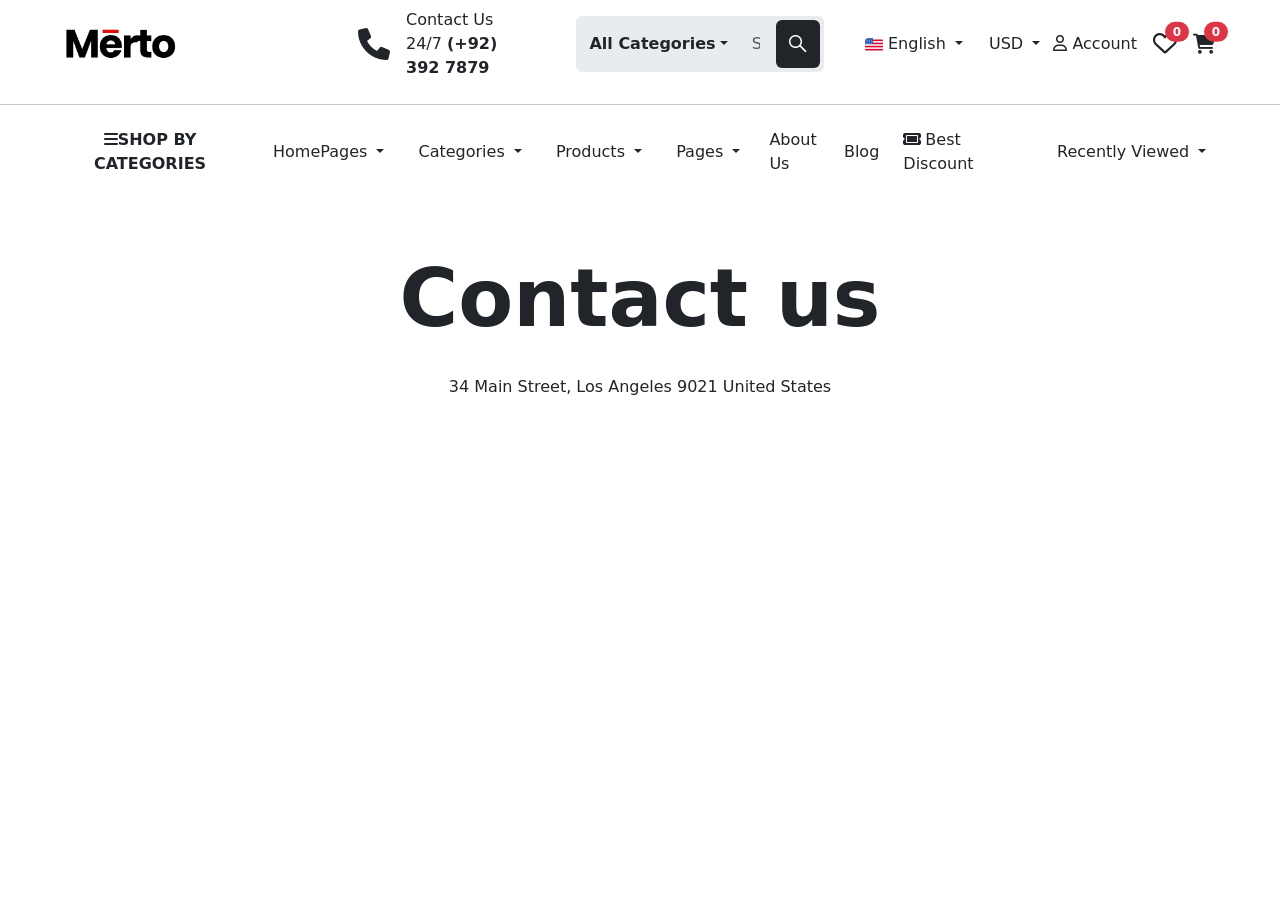
==== Contact.html @ 7fdfcc74 "first commit" ====
<!DOCTYPE html>
<html lang="en">

<head>
    <meta charset="UTF-8">
    <meta name="viewport" content="width=device-width, initial-scale=1.0">
    <title>Document</title>
    <link href="https://cdn.jsdelivr.net/npm/bootstrap@5.3.8/dist/css/bootstrap.min.css" rel="stylesheet"
        integrity="sha384-sRIl4kxILFvY47J16cr9ZwB07vP4J8+LH7qKQnuqkuIAvNWLzeN8tE5YBujZqJLB" crossorigin="anonymous">

    <link rel="stylesheet" href="https://cdnjs.cloudflare.com/ajax/libs/font-awesome/6.0.0/css/all.min.css">

    <link rel="stylesheet" href="https://cdnjs.cloudflare.com/ajax/libs/OwlCarousel2/2.3.4/assets/owl.carousel.min.css">
    <link rel="stylesheet"
        href="https://cdnjs.cloudflare.com/ajax/libs/OwlCarousel2/2.3.4/assets/owl.theme.default.min.css">

    <link rel="stylesheet" href="css/homeStyle.css">
</head>

<body>

    <nav class="myContainer">
        <div class=" row align-items-center">
            <div class="col-3">
                <img src="Images/logo.png" alt="" class="col-5">
            </div>

            <div class="col-5 d-flex ">
                <div class="d-flex align-items-center me-5 hoveract">
                    <i class="fa-solid fa-phone fa-2x me-3"></i>
                    <a href="" class=" list-group-item ">
                        Contact Us 24/7 <span class="fw-bold">(+92) 392 7879</span>
                    </a>
                </div>

                <div class="input-group mb-3 bg-body-secondary mt-3 rounded-2">
                    <button class="btn  dropdown-toggle fw-bold" type="button" data-bs-toggle="dropdown"
                        aria-expanded="false">All Categories</button>
                    <ul class="dropdown-menu">
                        <li><a class="dropdown-item" href="#">Action</a></li>
                        <li><a class="dropdown-item" href="#">Another action</a></li>
                        <li><a class="dropdown-item" href="#">Something else here</a></li>
                        <li>
                            <hr class="dropdown-divider">
                        </li>
                        <li><a class="dropdown-item" href="#">Separated link</a></li>
                    </ul>
                    <input type="text" class="form-control border border-0 bg-body-secondary py-3"
                        aria-label="Text input with dropdown button" placeholder="Search for Products">

                    <button class="btn fw-bold bg-dark m-1 rounded-2" type="button" data-bs-toggle="dropdown"
                        aria-expanded="false"><i class="fa-brands fa-sistrix text-white fa-lg"></i></button>
                </div>
            </div>

            <div class="col-4 d-flex align-items-center justify-content-end ">
                <div class="btn-group hoveract">
                    <button class="btn dropdown-toggle" type="button" data-bs-toggle="dropdown" aria-expanded="false">
                        <img src="Images/english.png" alt="">
                        English
                    </button>
                    <ul class="dropdown-menu ">
                        <li><a class="dropdown-item" href="#"><img src="Images/espanol.png" alt=""> Español</a></li>
                        <li><a class="dropdown-item" href="#"><img src="Images/francais.png" alt=""> Français</a></li>
                        <li><a class="dropdown-item" href="#"><img src="Images/portugues.png" alt=""> português</a></li>
                    </ul>
                </div>

                <div class="btn-group hoveract">
                    <button class="btn dropdown-toggle" type="button" data-bs-toggle="dropdown" aria-expanded="false">
                        USD
                    </button>
                    <ul class="dropdown-menu">
                        <li><a class="dropdown-item" href="#">Menu item</a></li>
                        <li><a class="dropdown-item" href="#">Menu item</a></li>
                        <li><a class="dropdown-item" href="#">Menu item</a></li>
                    </ul>
                </div>


                <a href="" class="me-3 list-group-item hoveract">
                    <i class="fa-regular fa-user"></i>
                    <span class="fw-medium">Account</span>
                </a>

                <a href="" class="me-3 list-group-item hoveract">
                    <i class="fa-regular fa-heart fa-xl"></i>
                    <span class="position-absolute top-0 start-100 translate-middle badge rounded-pill bg-danger ">
                        0
                    </span>
                </a>

                <a href="" class=" list-group-item hoveract">
                    <i class="fa-solid fa-cart-shopping fa-lg"></i>
                    <span class="position-absolute top-0 start-100 translate-middle badge rounded-pill bg-danger">
                        0
                    </span>
                </a>
            </div>

        </div>
    </nav>

    <hr>

    <section class="myContainer">
        <div class="row align-items-center ">

            <div class="col-2">
                <div class="btn-group hoveract">
                    <button class="btn fw-semibold" type="button" data-bs-toggle="dropdown" aria-expanded="false">
                        <i class="fa-solid fa-bars"></i>SHOP BY CATEGORIES
                    </button>
                    <ul class="dropdown-menu">
                        <li><a class="dropdown-item" href="#">Menu item</a></li>
                        <li><a class="dropdown-item" href="#">Menu item</a></li>
                        <li><a class="dropdown-item" href="#">Menu item</a></li>
                    </ul>
                </div>
            </div>

            <div class="col-8 d-flex align-items-center ">
                <div class="btn-group hoveract me-2">
                    <button class="btn dropdown-toggle" type="button" data-bs-toggle="dropdown" aria-expanded="false">
                        HomePages
                    </button>
                    <ul class="dropdown-menu">
                        <li><a class="dropdown-item" href="#">Menu item</a></li>
                        <li><a class="dropdown-item" href="#">Menu item</a></li>
                        <li><a class="dropdown-item" href="#">Menu item</a></li>
                    </ul>
                </div>

                <div class="btn-group hoveract me-2">
                    <button class="btn dropdown-toggle" type="button" data-bs-toggle="dropdown" aria-expanded="false">
                        Categories
                    </button>
                    <ul class="dropdown-menu">
                        <li><a class="dropdown-item" href="#">Menu item</a></li>
                        <li><a class="dropdown-item" href="#">Menu item</a></li>
                        <li><a class="dropdown-item" href="#">Menu item</a></li>
                    </ul>
                </div>

                <div class="btn-group hoveract me-2">
                    <button class="btn dropdown-toggle" type="button" data-bs-toggle="dropdown" aria-expanded="false">
                        Products
                    </button>
                    <ul class="dropdown-menu">
                        <li><a class="dropdown-item" href="#">Menu item</a></li>
                        <li><a class="dropdown-item" href="#">Menu item</a></li>
                        <li><a class="dropdown-item" href="#">Menu item</a></li>
                    </ul>
                </div>

                <div class="btn-group hoveract me-3">
                    <button class="btn dropdown-toggle" type="button" data-bs-toggle="dropdown" aria-expanded="false">
                        Pages
                    </button>
                    <ul class="dropdown-menu">
                        <li><a class="dropdown-item" href="#">Menu item</a></li>
                        <li><a class="dropdown-item" href="#">Menu item</a></li>
                        <li><a class="dropdown-item" href="#">Menu item</a></li>
                    </ul>
                </div>

                <a href="" class=" list-group-item hoveract me-4">About Us</a>
                <a href="" class=" list-group-item hoveract me-4">Blog</a>
                <a href="" class=" list-group-item hoveract me-4"><i class="fa-solid fa-ticket me-1"></i>Best
                    Discount</a>

            </div>


            <div class="col-2  text-end">
                <div class="btn-group hoveract">
                    <button class="btn dropdown-toggle" type="button" data-bs-toggle="dropdown" aria-expanded="false">
                        Recently Viewed
                    </button>
                    <ul class="dropdown-menu">
                        <li><a class="dropdown-item" href="#">Menu item</a></li>
                        <li><a class="dropdown-item" href="#">Menu item</a></li>
                        <li><a class="dropdown-item" href="#">Menu item</a></li>
                    </ul>
                </div>
            </div>
        </div>
    </section>


    <div class="text-center mt-5 py-2">
        <p class="fw-bold fa-5x">Contact us</p>
        <p>34 Main Street, Los Angeles 9021 United States</p>
    </div>
</body>

</html>
---- css/homeStyle.css ----
/* *{
    padding: 0;
    margin: 0;
    box-sizing: border-box;
} */
.hoveract:hover {
    color: #e32e40 !important;
}

.myContainer {
    width: 90%;
    margin-right: auto;
    margin-left: auto;
}

.carousel-container{
    background-color: #84a7a9;
}

.carousel-container2{
    background-color: #cca786;
}

.carousel-container3{
    background-color: #db5847;
}

.custom-carousel-caption {
    color: white;
    margin: auto;
    padding-left: 10%;
}

.custom-carousel-caption p{
    font-size: 2.8rem;
    width: 80%;
    /* line-height: 3rem; */
}

.custom-carousel-caption button{
    padding: 2.5% 6%;
    font-weight: 700;
    border-radius: 5px;
    border: none;
    outline: none;
}


.custom-carousel-caption {
    top: 30% !important;
    left: 10% !important;
}

.custom-carousel-img {
    margin-left: 35% !important;
}

.bg-green {
    background-color: #84A7A9;
}

.bg-beige {
    background-color: #d1ad8d;
}

.bg-red {
    background-color: #DB5847;
}

.product-hover-btn {
    background-color: #EBEEF0;
    top: 10%;
    right: 10%;
    padding: 2% 4%;
    border-radius: 5px;

    /* display: flex;
    flex-direction: column; */
}

.custom-carousel-caption {
    top: 30% !important;
    left: 10% !important;
}

.custom-carousel-img {
    margin-left: 35% !important;
}

.photos-carousel .item {
    height: 550px;
}

.photos-carousel .item img {
    width: 100%;
    height: 100%;
    object-fit: cover;
}

.side-banners {
    height: 500px;
    display: flex;
    flex-direction: column;
}

.side-banners div {
    height: 55%;
}

.side-banners img {
    width: 100%;
    height: 100%;
    object-fit: cover;
}

.bg-green {
    background-color: #84A7A9;
}

.bg-beige {
    background-color: #CCA786;
}

.bg-red {
    background-color: #DB5847;
}

.product-hover-btn {
    background-color: #EBEEF0;
    top: 10%;
    right: 10%;
    padding: 2% 4%;
    border-radius: 5px;

    /* display: flex;
    flex-direction: column; */
}

.saleDiv p {
    bottom: 3%;
    left: 15%;
    color: white;
    font-size: 1.7rem;
    width: 70%;
    font-weight: 900;
    text-align: center;
}

.collectionDiv p {
    top: 5%;
    left: 30%;
    font-size: 2rem;
    text-align: center;
    font-weight: 700;

}

.collectionDiv span {
    color: #CF600F;
    font-size: 0.8rem;
    font-weight: 700;
}

.collectionDiv a {
    color: black;
    font-size: 1rem;
    font-weight: 700;
    width: 30%;
    left: 47%;
    top: 36%;
}


.beautyDiv p {
    bottom: 15%;
    left: 15%;
    color: white;
    font-size: 1.5rem;
    width: 70%;
    font-weight: 600;
    text-align: center;
}

.beautyDiv span {
    bottom: 8%;
    left: 15%;
    color: rgba(255, 255, 255, 0.527);
    font-size: 2.5rem;
    width: 70%;
    font-weight: 600;
    text-align: center;
    font-family: initial;
    font-style: italic;
}

ul {
    list-style: none;
}

.footer{
    background-color: #1b1f22;
}

.footerMail {
    padding: 2% 5%;
    padding-right: 0;
    width: 120%;
    border: 1px solid #747474;
    border-radius: 5px;
}

.footerMail button {
    outline: none;
    border: none;
}

.footerMail input:focus {
    outline: none;
    border: none;
}

.sm-text{
    font-size: 0.9rem;
}

.bg-lightgray{
    background-color: #ebeef0;
}
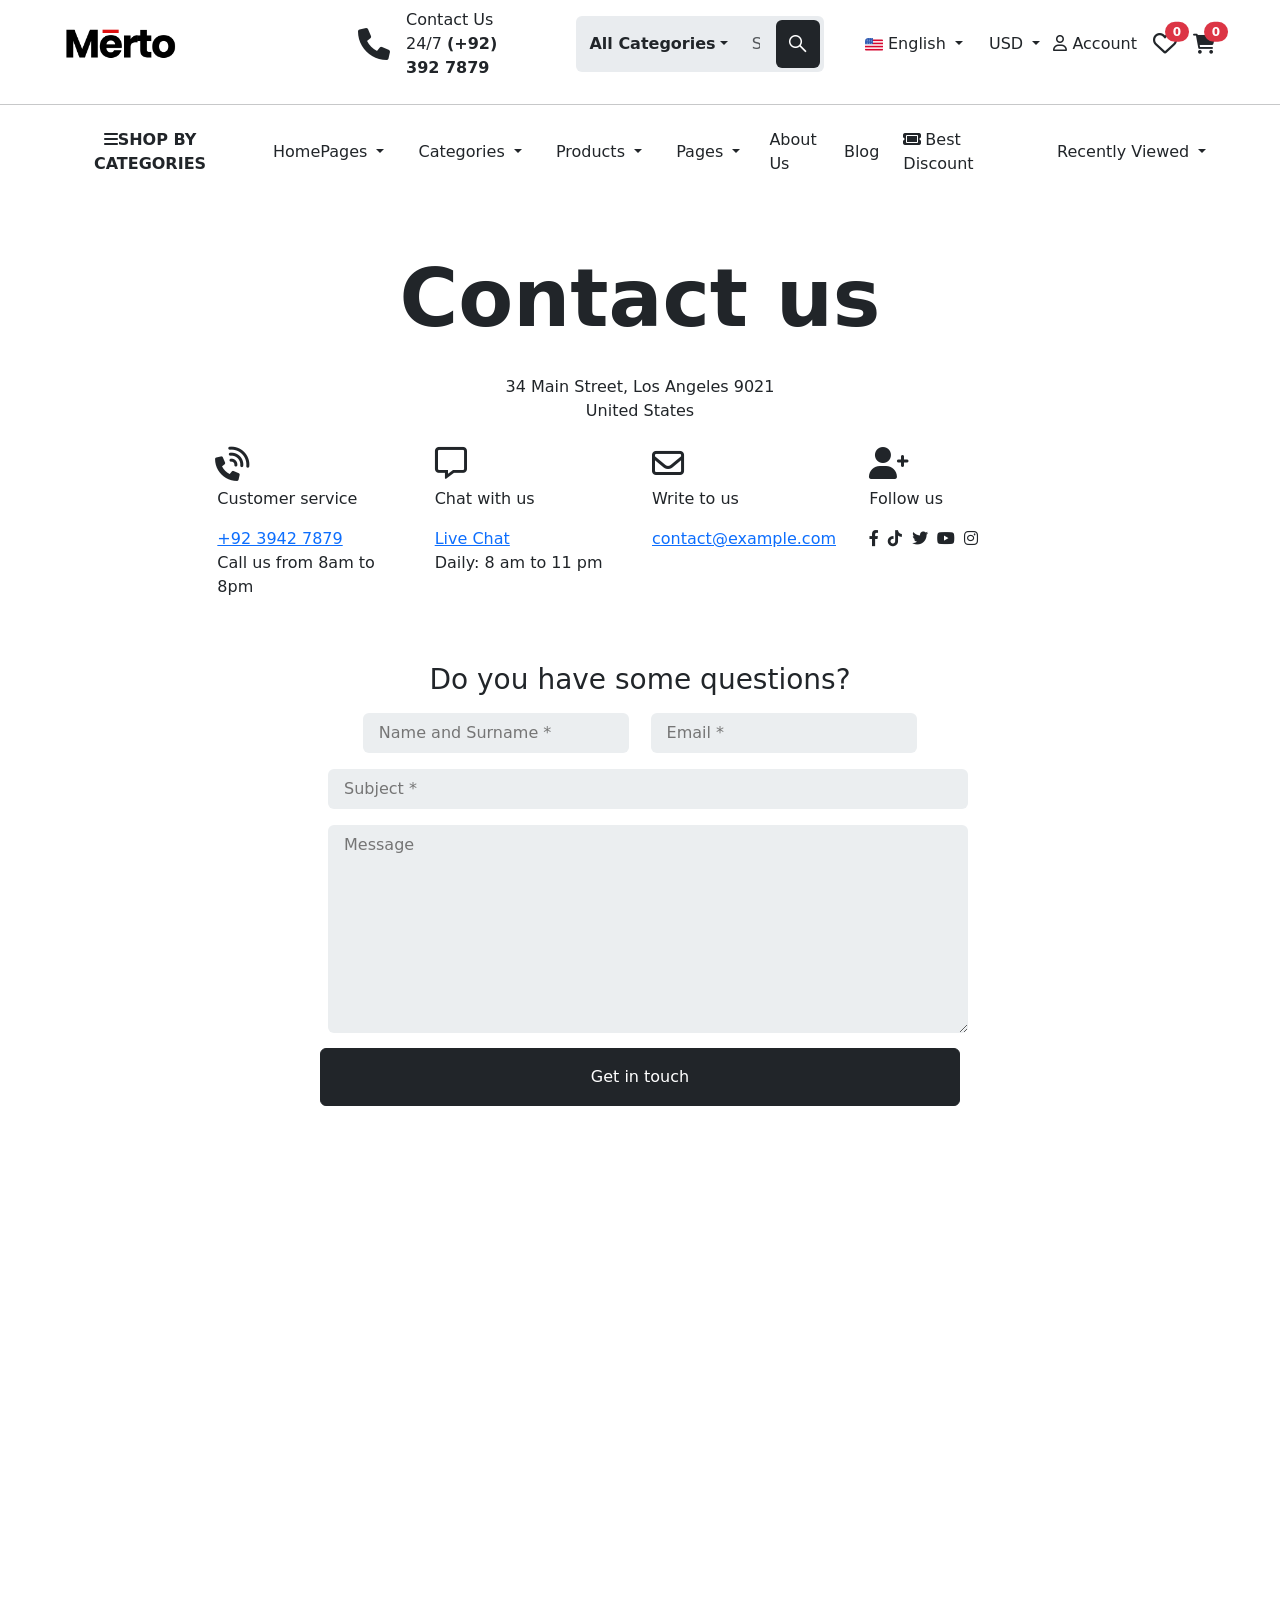
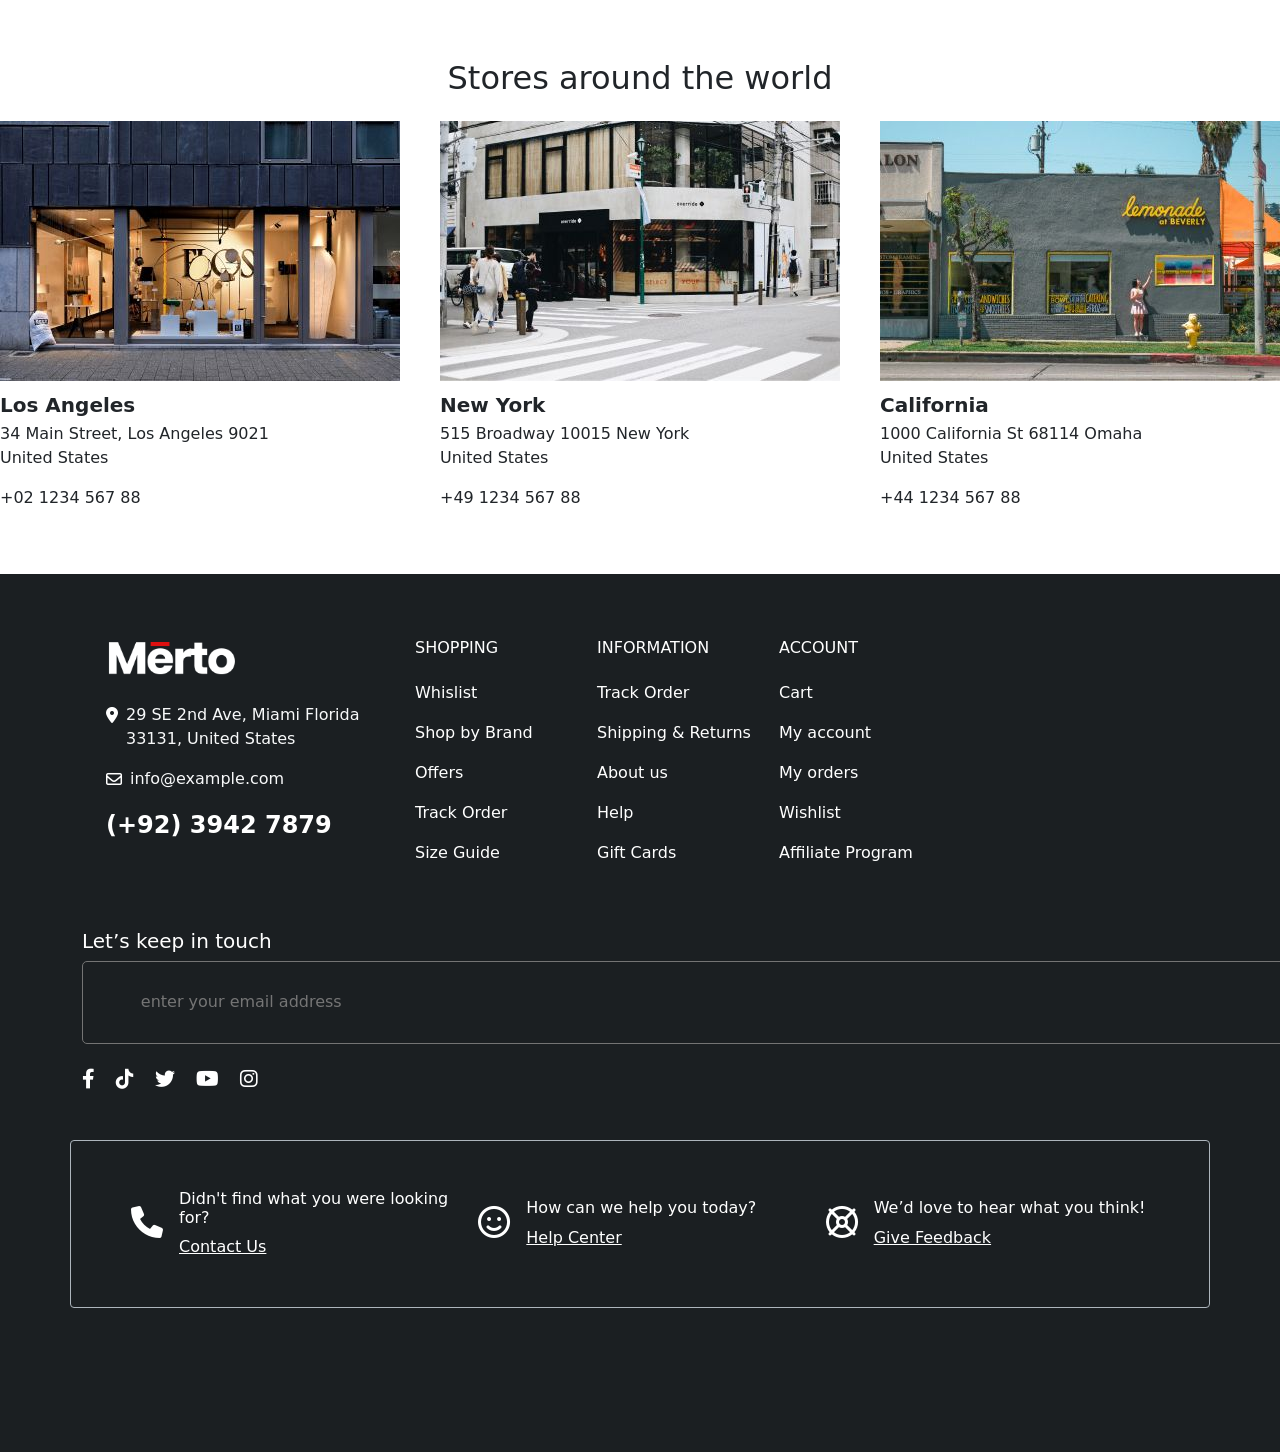
==== commit 953ed9fd: "The Contact" ====
--- a/Contact.html
+++ b/Contact.html
@@ -190,8 +190,222 @@
 
     <div class="text-center mt-5 py-2">
         <p class="fw-bold fa-5x">Contact us</p>
-        <p>34 Main Street, Los Angeles 9021 United States</p>
+        <p>34 Main Street, Los Angeles 9021 <br>United States</p>
     </div>
+
+    <div class="row justify-content-center">
+        <div class="col-2">
+            <i class="fa-solid fa-phone-volume fa-2x fa-rotate-by mb-2" style="--fa-rotate-angle: -45deg;"></i>
+            <p>Customer service</p>
+            <a href="#">+92 3942 7879</a>
+            <p>Call us from 8am to 8pm</p>
+        </div>
+        <div class="col-2">
+            <i class="fa-regular fa-message fa-2x mb-2"></i>
+            <p>Chat with us</p>
+            <a href="#">Live Chat</a>
+            <p>Daily: 8 am to 11 pm</p>
+        </div>
+        <div class="col-2">
+            <i class="fa-regular fa-envelope fa-2x mb-2"></i>
+            <p>Write to us</p>
+            <a href="#">contact@example.com</a>
+        </div>
+        <div class="col-2">
+            <i class="fa-solid fa-user-plus fa-2x mb-2"></i>
+            <p>Follow us</p>
+            <div class="">
+                <i class="fa-brands fa-facebook-f me-1 hoveract"></i>
+                <i class="fa-brands fa-tiktok me-1 hoveract"></i>
+                <i class="fa-brands fa-twitter me-1 hoveract"></i>
+                <i class="fa-brands fa-youtube me-1 hoveract"></i>
+                <i class="fa-brands fa-instagram me-1 hoveract"></i>
+            </div>
+        </div>
+    </div>
+
+    <section class="text-center my-5 col-6 m-auto">
+        <h3>Do you have some questions?</h3>
+
+        <div>
+            <form action="">
+                <input type="text" placeholder="Name and Surname *"
+                    class="border-0 bg-lightgray px-3 py-2 rounded-2 col-5 m-2">
+                <input type="email" placeholder="Email *" class="border-0 bg-lightgray px-3 py-2 rounded-2 col-5 m-2">
+                <input type="text" placeholder="Subject *" class="border-0 bg-lightgray px-3 py-2 rounded-2 col-12 m-2">
+                <textarea name="" id="" placeholder="Message"
+                    class="border-0 bg-lightgray px-3 py-2 rounded-2 col-12 m-2" rows="8"></textarea>
+
+                <button class="w-100 btn btn-dark p-3">Get in touch</button>
+            </form>
+        </div>
+    </section>
+
+    <section>
+        <iframe
+            src="https://www.google.com/maps/embed?pb=!1m14!1m8!1m3!1d26445.024106000106!2d-118.249991!3d34.053412!3m2!1i1024!2i768!4f13.1!3m3!1m2!1s0x80c2c75ddc27da13%3A0xe22fdf6f254608f4!2sLos%20Angeles%2C%20CA!5e0!3m2!1sen!2sus!4v1778181311083!5m2!1sen!2sus"
+            width="100%" height="450" style="border:0;" allowfullscreen="" loading="lazy"
+            referrerpolicy="no-referrer-when-downgrade"></iframe>
+    </section>
+
+    <section class="my-5 ">
+        <div class="text-center">
+            <h2>Stores around the world</h2>
+        </div>
+
+        <div class="row justify-content-center mt-4 gap-3">
+            <div class="col-auto">
+                <img src="Images/about-2.jpg" alt="">
+                <p class="fw-bold fa-lg pt-4">Los Angeles</p>
+                <p>34 Main Street, Los Angeles 9021 <br> United States</p>
+                <p>+02 1234 567 88</p>
+            </div>
+            <div class="col-auto">
+                <img src="Images/about-3.jpg" alt="">
+                <p class="fw-bold fa-lg pt-4">New York</p>
+                <p>515 Broadway 10015 New York <br> United States</p>
+                <p>+49 1234 567 88</p>
+            </div>
+            <div class="col-auto">
+                <img src="Images/about-4.jpg" alt="">
+                <p class="fw-bold fa-lg pt-4">California</p>
+                <p>1000 California St 68114 Omaha <br> United States</p>
+                <p>+44 1234 567 88</p>
+            </div>
+        </div>
+    </section>
+
+
+
+
+    <footer class="container-fluid footer text-white mt-0 pt-3">
+        <div class="container">
+            <div class="row">
+                <div class="col-3 m-4">
+                    <img src="Images/Whitelogo.png" alt="" class="col-6 my-4">
+                    <div class="d-flex">
+                        <i class="fa-solid fa-location-dot me-2 mt-1"></i>
+                        <p class="text-light">29 SE 2nd Ave, Miami Florida 33131, United States</p>
+                    </div>
+
+                    <div class="d-flex">
+                        <i class="fa-regular fa-envelope me-2 mt-1"></i>
+                        <p class="text-light">info@example.com</p>
+                    </div>
+
+                    <a href="#" class="text-white text-decoration-none fs-4 fw-bold hoveract">(+92) 3942 7879</a>
+                </div>
+
+                <div class="col-6 mt-5 row">
+                    <div class="col">
+                        <h6>SHOPPING</h6>
+                        <ul class="m-0 p-0 mt-4">
+                            <li class="my-3 "><a href="#" class="hoveract text-white text-decoration-none ">Whislist</a>
+                            </li>
+                            <li class="my-3"><a href="#" class="hoveract text-white text-decoration-none ">Shop by
+                                    Brand</a></li>
+                            <li class="my-3"><a href="#" class="hoveract text-white text-decoration-none ">Offers</a>
+                            </li>
+                            <li class="my-3"><a href="#" class="hoveract text-white text-decoration-none ">Track
+                                    Order</a></li>
+                            <li class="my-3"><a href="#" class="hoveract text-white text-decoration-none ">Size
+                                    Guide</a></li>
+                        </ul>
+                    </div>
+                    <div class="col">
+                        <h6>INFORMATION</h6>
+                        <ul class="m-0 p-0 mt-4">
+                            <li class="my-3"><a href="#" class="hoveract text-white text-decoration-none ">Track
+                                    Order</a></li>
+                            <li class="my-3"><a href="#" class="hoveract text-white text-decoration-none ">Shipping
+                                    &
+                                    Returns</a>
+                            </li>
+                            <li class="my-3"><a href="#" class="hoveract text-white text-decoration-none ">About
+                                    us</a>
+                            </li>
+                            <li class="my-3"><a href="#" class="hoveract text-white text-decoration-none ">Help</a>
+                            </li>
+                            <li class="my-3"><a href="#" class="hoveract text-white text-decoration-none ">Gift
+                                    Cards</a></li>
+                        </ul>
+                    </div>
+                    <div class="col">
+                        <h6>ACCOUNT</h6>
+                        <ul class="m-0 p-0 mt-4">
+                            <li class="my-3"><a href="#" class="hoveract text-white text-decoration-none ">Cart</a>
+                            </li>
+                            <li class="my-3"><a href="#" class="hoveract text-white text-decoration-none ">My
+                                    account</a></li>
+                            <li class="my-3"><a href="#" class="hoveract text-white text-decoration-none ">My
+                                    orders</a>
+                            </li>
+                            <li class="my-3"><a href="#" class="hoveract text-white text-decoration-none ">Wishlist</a>
+                            </li>
+                            <li class="my-3"><a href="#" class="hoveract text-white text-decoration-none ">Affiliate
+                                    Program</a>
+                            </li>
+                        </ul>
+                    </div>
+                </div>
+
+                <div class="col mt-5">
+                    <h5>Let’s keep in touch</h5>
+                    <div class="footerMail d-flex justify-content-between">
+                        <input type="text" class=" bg-transparent text-white outline-none border-0"
+                            placeholder="enter your email address" aria-label="Recipient's username"
+                            aria-describedby="button-addon2">
+
+                        <button class="btn text-white" type="button" id="button-addon2"><i
+                                class="fa-solid fa-arrow-right"></i></button>
+                    </div>
+
+                    <div class="mt-4">
+                        <i class="fa-brands fa-facebook-f me-3 fa-lg hoveract"></i>
+                        <i class="fa-brands fa-tiktok me-3 fa-lg hoveract"></i>
+                        <i class="fa-brands fa-twitter me-3 fa-lg hoveract"></i>
+                        <i class="fa-brands fa-youtube me-3 fa-lg hoveract"></i>
+                        <i class="fa-brands fa-instagram me-3 fa-lg hoveract"></i>
+                    </div>
+                </div>
+            </div>
+
+            <div class="row mt-5 border border-dark-subtle p-5 rounded-1">
+                <div class="col d-flex align-items-center">
+                    <div><i class="fa-solid fa-phone fa-2x me-3"></i> </div>
+                    <div>
+                        <h6>Didn't find what you were looking for?</h6>
+                        <a href="#" class="text-white ">Contact Us</a>
+                    </div>
+                </div>
+                <div class="col d-flex align-items-center">
+                    <div><i class="fa-regular fa-face-smile fa-2x me-3"></i></div>
+                    <div>
+                        <h6>How can we help you today?</h6>
+                        <a href="#" class="text-white">Help Center</a>
+                    </div>
+                </div>
+                <div class="col d-flex align-items-center">
+                    <div><i class="fa-regular fa-life-ring fa-2x me-3"></i></div>
+                    <div>
+                        <h6>We’d love to hear what you think!</h6>
+                        <a href="#" class="text-white">Give Feedback</a>
+                    </div>
+                </div>
+            </div>
+            <br><br><br><br><br><br>
+            <div></div>
+        </div>
+    </footer>
+
+
+    <script src="https://cdn.jsdelivr.net/npm/bootstrap@5.3.8/dist/js/bootstrap.bundle.min.js"
+        integrity="sha384-FKyoEForCGlyvwx9Hj09JcYn3nv7wiPVlz7YYwJrWVcXK/BmnVDxM+D2scQbITxI"
+        crossorigin="anonymous"></script>
+
+    <script src="https://cdnjs.cloudflare.com/ajax/libs/jquery/3.6.0/jquery.min.js"></script>
+    <script src="https://cdnjs.cloudflare.com/ajax/libs/OwlCarousel2/2.3.4/owl.carousel.min.js"></script>
+
 </body>
 
 </html>
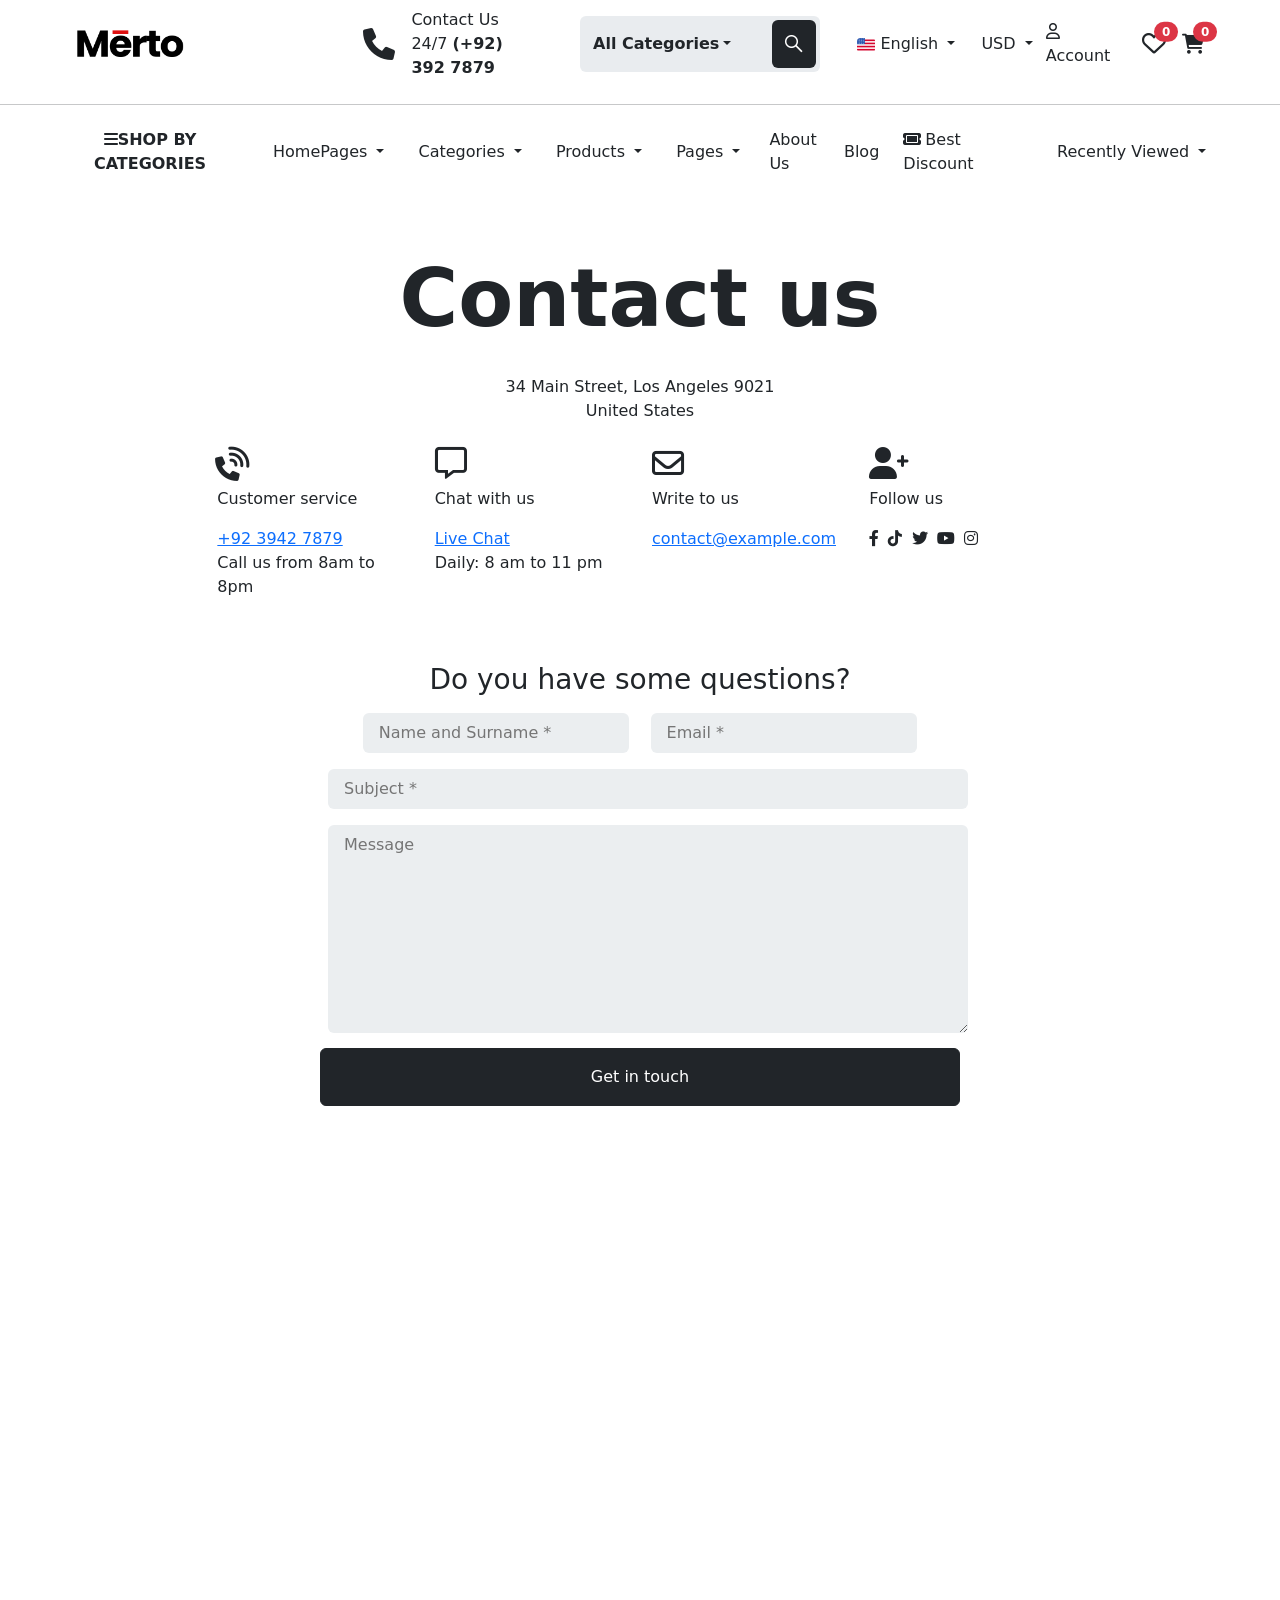
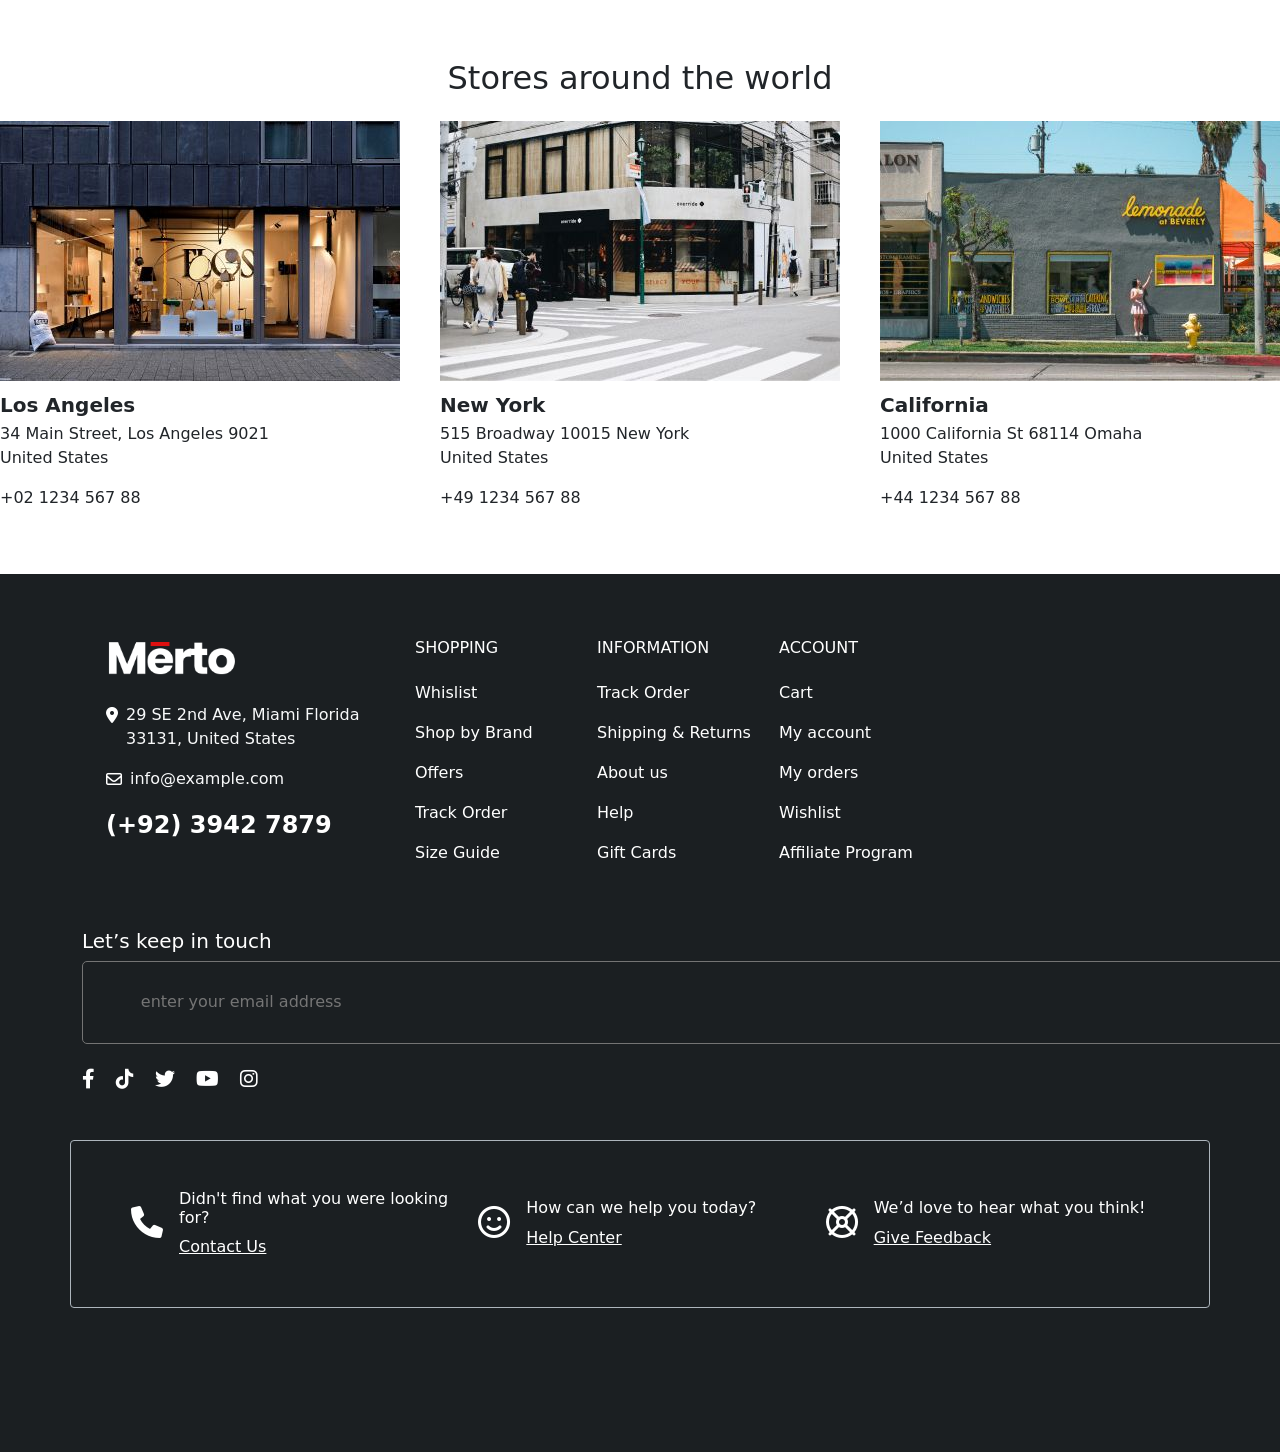
==== commit 1fdc8328: "Finale" ====
--- a/Contact.html
+++ b/Contact.html
@@ -19,86 +19,94 @@
 
 <body>
 
-    <nav class="myContainer">
-        <div class=" row align-items-center">
-            <div class="col-3">
-                <img src="Images/logo.png" alt="" class="col-5">
-            </div>
-
-            <div class="col-5 d-flex ">
-                <div class="d-flex align-items-center me-5 hoveract">
-                    <i class="fa-solid fa-phone fa-2x me-3"></i>
-                    <a href="" class=" list-group-item ">
-                        Contact Us 24/7 <span class="fw-bold">(+92) 392 7879</span>
+<nav class="container-fluid position-sticky top-0 z-3 bg-white">
+        <section class="myContainer">
+            <div class=" row align-items-center">
+                <div class="col-3">
+                    <a href="index.html">
+                        <img src="Images/logo.png" alt="" class="col-5">
                     </a>
                 </div>
 
-                <div class="input-group mb-3 bg-body-secondary mt-3 rounded-2">
-                    <button class="btn  dropdown-toggle fw-bold" type="button" data-bs-toggle="dropdown"
-                        aria-expanded="false">All Categories</button>
-                    <ul class="dropdown-menu">
-                        <li><a class="dropdown-item" href="#">Action</a></li>
-                        <li><a class="dropdown-item" href="#">Another action</a></li>
-                        <li><a class="dropdown-item" href="#">Something else here</a></li>
-                        <li>
-                            <hr class="dropdown-divider">
-                        </li>
-                        <li><a class="dropdown-item" href="#">Separated link</a></li>
-                    </ul>
-                    <input type="text" class="form-control border border-0 bg-body-secondary py-3"
-                        aria-label="Text input with dropdown button" placeholder="Search for Products">
-
-                    <button class="btn fw-bold bg-dark m-1 rounded-2" type="button" data-bs-toggle="dropdown"
-                        aria-expanded="false"><i class="fa-brands fa-sistrix text-white fa-lg"></i></button>
-                </div>
-            </div>
-
-            <div class="col-4 d-flex align-items-center justify-content-end ">
-                <div class="btn-group hoveract">
-                    <button class="btn dropdown-toggle" type="button" data-bs-toggle="dropdown" aria-expanded="false">
-                        <img src="Images/english.png" alt="">
-                        English
-                    </button>
-                    <ul class="dropdown-menu ">
-                        <li><a class="dropdown-item" href="#"><img src="Images/espanol.png" alt=""> Español</a></li>
-                        <li><a class="dropdown-item" href="#"><img src="Images/francais.png" alt=""> Français</a></li>
-                        <li><a class="dropdown-item" href="#"><img src="Images/portugues.png" alt=""> português</a></li>
-                    </ul>
-                </div>
-
-                <div class="btn-group hoveract">
-                    <button class="btn dropdown-toggle" type="button" data-bs-toggle="dropdown" aria-expanded="false">
-                        USD
-                    </button>
-                    <ul class="dropdown-menu">
-                        <li><a class="dropdown-item" href="#">Menu item</a></li>
-                        <li><a class="dropdown-item" href="#">Menu item</a></li>
-                        <li><a class="dropdown-item" href="#">Menu item</a></li>
-                    </ul>
-                </div>
-
-
-                <a href="" class="me-3 list-group-item hoveract">
-                    <i class="fa-regular fa-user"></i>
-                    <span class="fw-medium">Account</span>
-                </a>
-
-                <a href="" class="me-3 list-group-item hoveract">
-                    <i class="fa-regular fa-heart fa-xl"></i>
-                    <span class="position-absolute top-0 start-100 translate-middle badge rounded-pill bg-danger ">
-                        0
-                    </span>
-                </a>
-
-                <a href="" class=" list-group-item hoveract">
-                    <i class="fa-solid fa-cart-shopping fa-lg"></i>
-                    <span class="position-absolute top-0 start-100 translate-middle badge rounded-pill bg-danger">
-                        0
-                    </span>
-                </a>
-            </div>
-
-        </div>
+                <div class="col-5 d-flex ">
+                    <div class="d-flex align-items-center me-5 hoveract">
+                        <i class="fa-solid fa-phone fa-2x me-3"></i>
+                        <a href="" class=" list-group-item ">
+                            Contact Us 24/7 <span class="fw-bold">(+92) 392 7879</span>
+                        </a>
+                    </div>
+
+                    <div class="input-group mb-3 bg-body-secondary mt-3 rounded-2">
+                        <button class="btn  dropdown-toggle fw-bold" type="button" data-bs-toggle="dropdown"
+                            aria-expanded="false">All Categories</button>
+                        <ul class="dropdown-menu">
+                            <li><a class="dropdown-item" href="#">Action</a></li>
+                            <li><a class="dropdown-item" href="#">Another action</a></li>
+                            <li><a class="dropdown-item" href="#">Something else here</a></li>
+                            <li>
+                                <hr class="dropdown-divider">
+                            </li>
+                            <li><a class="dropdown-item" href="#">Separated link</a></li>
+                        </ul>
+                        <input type="text" class="form-control border border-0 bg-body-secondary py-3"
+                            aria-label="Text input with dropdown button" placeholder="Search for Products">
+
+                        <button class="btn fw-bold bg-dark m-1 rounded-2" type="button" data-bs-toggle="dropdown"
+                            aria-expanded="false"><i class="fa-brands fa-sistrix text-white fa-lg"></i></button>
+                    </div>
+                </div>
+
+                <div class="col-4 d-flex align-items-center justify-content-end ">
+                    <div class="btn-group hoveract">
+                        <button class="btn dropdown-toggle" type="button" data-bs-toggle="dropdown"
+                            aria-expanded="false">
+                            <img src="Images/english.png" alt="">
+                            English
+                        </button>
+                        <ul class="dropdown-menu ">
+                            <li><a class="dropdown-item" href="#"><img src="Images/espanol.png" alt=""> Español</a></li>
+                            <li><a class="dropdown-item" href="#"><img src="Images/francais.png" alt=""> Français</a>
+                            </li>
+                            <li><a class="dropdown-item" href="#"><img src="Images/portugues.png" alt=""> português</a>
+                            </li>
+                        </ul>
+                    </div>
+
+                    <div class="btn-group hoveract">
+                        <button class="btn dropdown-toggle" type="button" data-bs-toggle="dropdown"
+                            aria-expanded="false">
+                            USD
+                        </button>
+                        <ul class="dropdown-menu">
+                            <li><a class="dropdown-item" href="#">Menu item</a></li>
+                            <li><a class="dropdown-item" href="#">Menu item</a></li>
+                            <li><a class="dropdown-item" href="#">Menu item</a></li>
+                        </ul>
+                    </div>
+
+
+                    <a href="" class="me-3 list-group-item hoveract">
+                        <i class="fa-regular fa-user"></i>
+                        <span class="fw-medium">Account</span>
+                    </a>
+
+                    <a href="" class="me-3 list-group-item hoveract">
+                        <i class="fa-regular fa-heart fa-xl"></i>
+                        <span class="position-absolute top-0 start-100 translate-middle badge rounded-pill bg-danger ">
+                            0
+                        </span>
+                    </a>
+
+                    <a href="" class=" list-group-item hoveract">
+                        <i class="fa-solid fa-cart-shopping fa-lg"></i>
+                        <span class="position-absolute top-0 start-100 translate-middle badge rounded-pill bg-danger">
+                            0
+                        </span>
+                    </a>
+                </div>
+
+            </div>
+        </section>
     </nav>
 
     <hr>
--- a/css/homeStyle.css
+++ b/css/homeStyle.css
@@ -13,15 +13,15 @@
     margin-left: auto;
 }
 
-.carousel-container{
+.carousel-container {
     background-color: #84a7a9;
 }
 
-.carousel-container2{
+.carousel-container2 {
     background-color: #cca786;
 }
 
-.carousel-container3{
+.carousel-container3 {
     background-color: #db5847;
 }
 
@@ -31,13 +31,13 @@
     padding-left: 10%;
 }
 
-.custom-carousel-caption p{
+.custom-carousel-caption p {
     font-size: 2.8rem;
     width: 80%;
     /* line-height: 3rem; */
 }
 
-.custom-carousel-caption button{
+.custom-carousel-caption button {
     padding: 2.5% 6%;
     font-weight: 700;
     border-radius: 5px;
@@ -68,14 +68,16 @@
 }
 
 .product-hover-btn {
-    background-color: #EBEEF0;
-    top: 10%;
-    right: 10%;
+    top: 5%;
+    right: 0%;
     padding: 2% 4%;
     border-radius: 5px;
-
-    /* display: flex;
-    flex-direction: column; */
+    display: none;
+}
+
+.products-carousel .item:hover .product-hover-btn {
+    display: flex;
+    flex-direction: column;
 }
 
 .custom-carousel-caption {
@@ -125,15 +127,12 @@
     background-color: #DB5847;
 }
 
-.product-hover-btn {
-    background-color: #EBEEF0;
-    top: 10%;
-    right: 10%;
-    padding: 2% 4%;
-    border-radius: 5px;
-
-    /* display: flex;
-    flex-direction: column; */
+.bg-darkBlue {
+    background-color: #686f82;
+}
+
+.bg-pink {
+    background-color: #e6999f;
 }
 
 .saleDiv p {
@@ -144,6 +143,14 @@
     width: 70%;
     font-weight: 900;
     text-align: center;
+}
+
+.rescaleHover img {
+    transition: all 0.2s;
+}
+
+.rescaleHover:hover img {
+    transform: scale(1.05);
 }
 
 .collectionDiv p {
@@ -197,7 +204,7 @@
     list-style: none;
 }
 
-.footer{
+.footer {
     background-color: #1b1f22;
 }
 
@@ -219,10 +226,55 @@
     border: none;
 }
 
-.sm-text{
+.sm-text {
     font-size: 0.9rem;
 }
 
-.bg-lightgray{
+.bg-lightgray {
     background-color: #ebeef0;
+}
+
+
+
+.overlay {
+    height: 100%;
+    width: 100%;
+    position: absolute;
+    z-index: 999;
+    left: 0;
+    background-color: #dee2e3;
+    overflow-x: hidden;
+    transition: 0.5s;
+}
+
+.overlay-content {
+    position: relative;
+    top: 5%;
+    width: 100%;
+    text-align: center;
+    color: white;
+}
+
+.closebtn {
+    position: absolute;
+    top: 20px;
+    right: 45px;
+    font-size: 60px;
+    color: white;
+    text-decoration: none;
+}
+
+.homepageCard {
+    width: 20%;
+}
+
+.dropdown:hover .dropdown-menu {
+    display: block;
+    margin-top: 0;
+    /* remove the gap so it doesn't close */
+}
+
+.read-more:hover {
+    background-color: #212529 !important;
+    color: white !important;
 }
